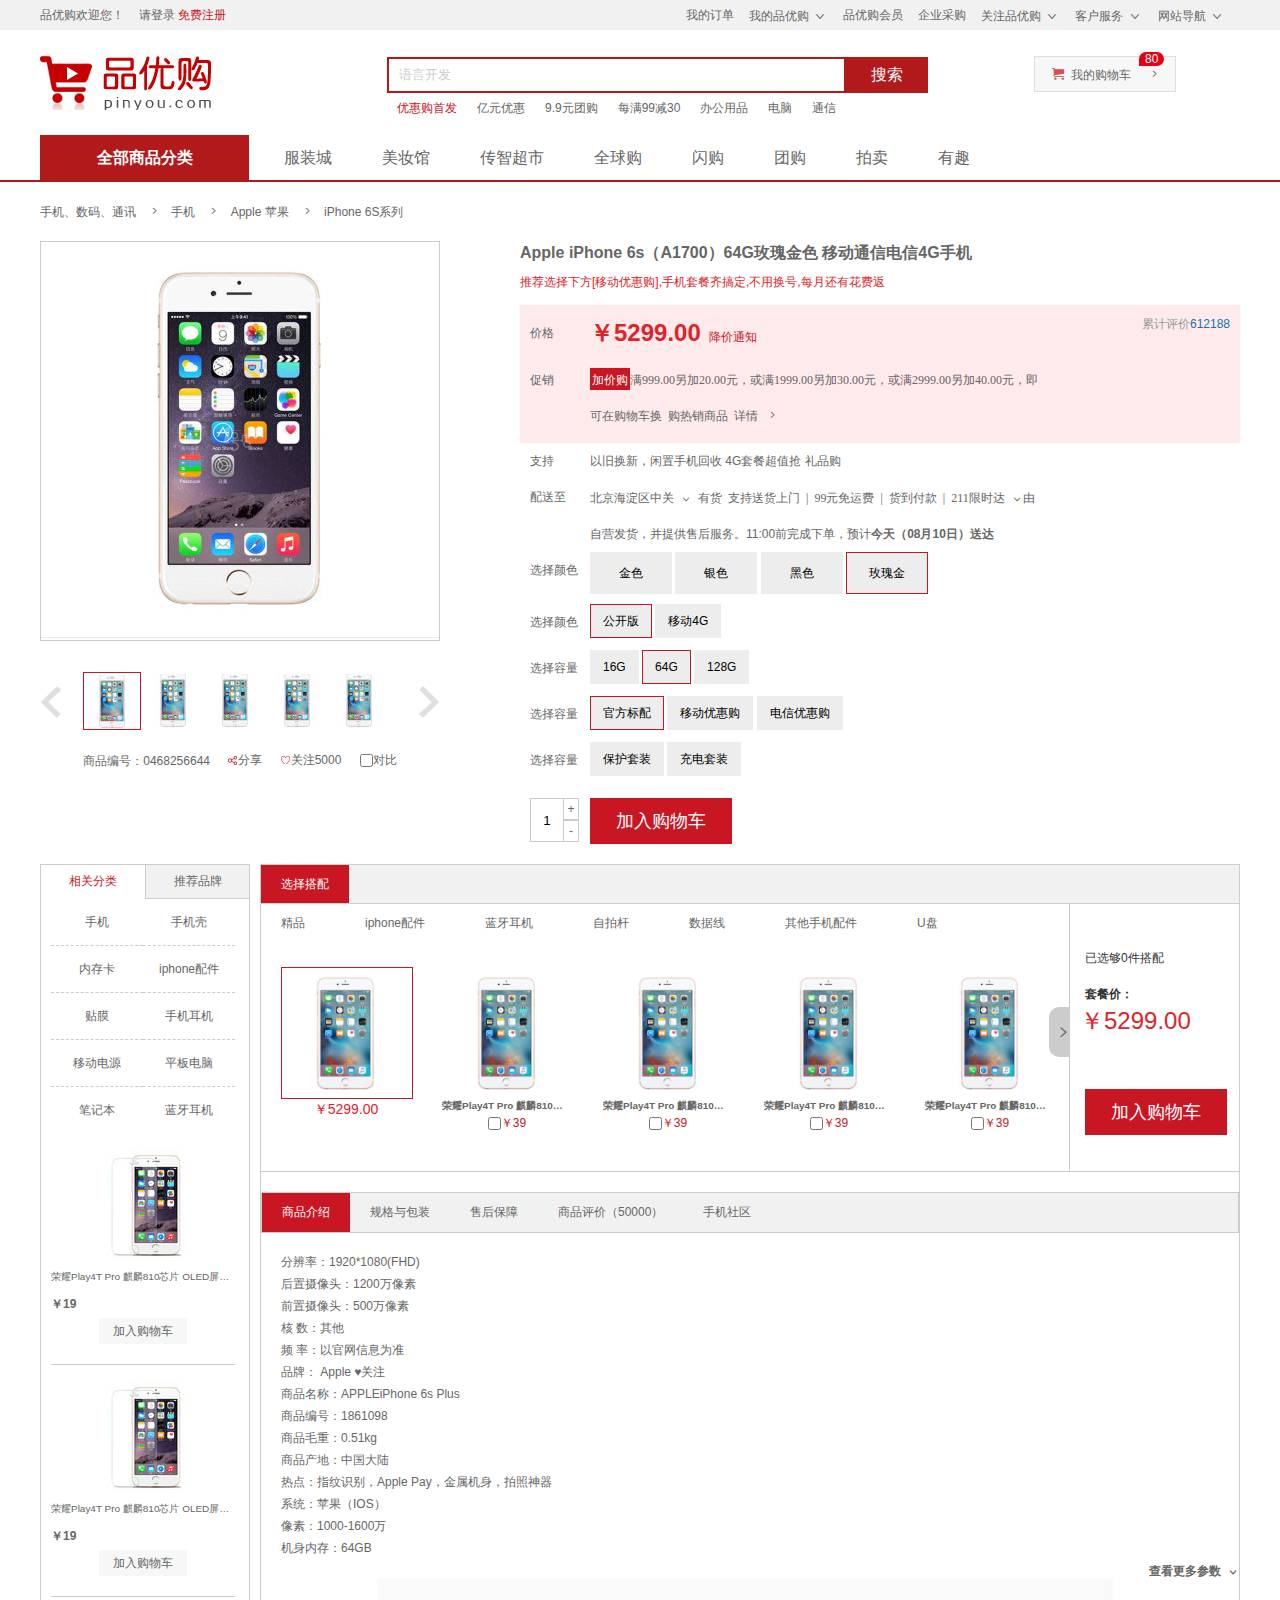
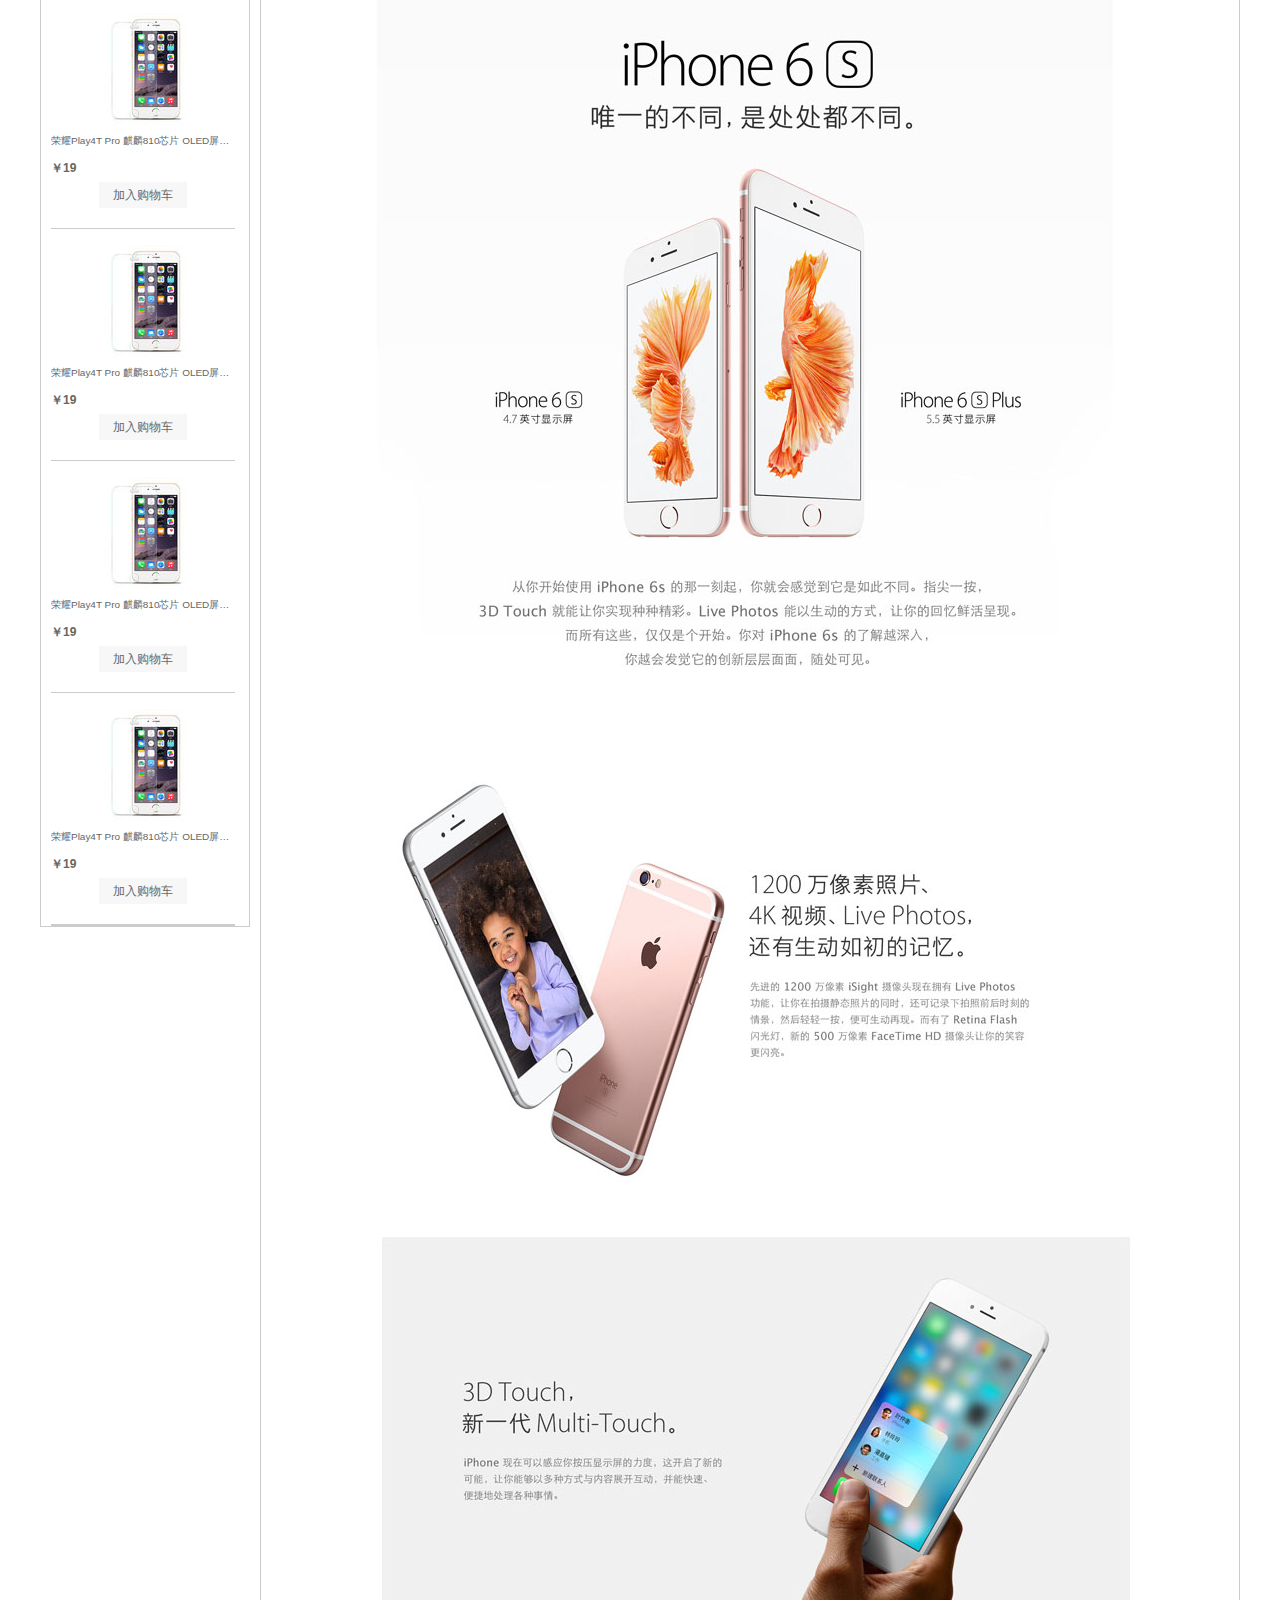
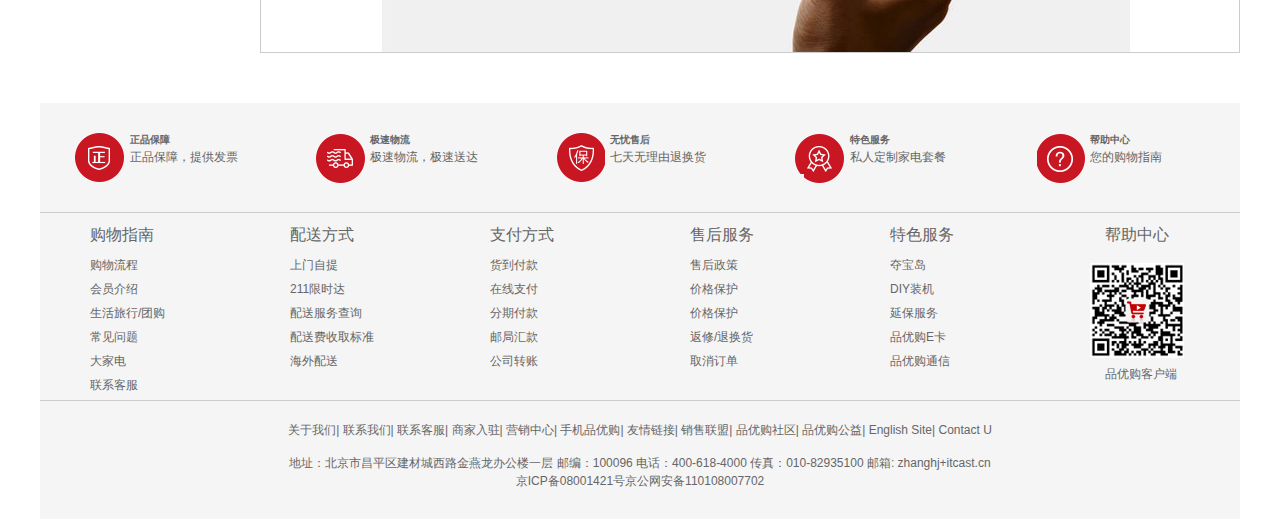
==== detail.html @ 6af5c727 "项目-品优购" ====
<!DOCTYPE html>
<html lang="en">

<head>
    <meta charset="UTF-8">
    <meta name="viewport" content="width=device-width, initial-scale=1.0">
    <title>详情页</title>
    <meta name="description" content="品优购-专业的综合网上购物商城,销售家电、数码通讯、电脑、家居百货、服装服饰、母婴、图书、食品等数万个品牌优质商品.便捷、诚信的服务,为您提供愉悦的网上购物体验！">
    <meta name="keywords" content="网上购物,网上商城,手机,笔记本,电脑,MP3,CD,VCD,DV,相机,数码,配件,手表,存储卡,品优购">
    <link rel="shortcut icon" href="favicon.ico" type="image/x-icon">
    <link rel="stylesheet" href="css/base.css">
    <link rel="stylesheet" href="css/comment.css">
    <link rel="stylesheet" href="css/detail.css">
</head>

<body>
    <!-- 顶部快速导航 start -->
    <div class="shortcut">
        <div class="w">
            <div class="fl">
                <ul>
                    <li>品优购欢迎您！</li>
                    <li>
                        <a href="javascript:;">请登录</a>
                        <a href="register.html" class="style-red">免费注册</a>
                    </li>
                </ul>
            </div>
            <div class="fr">
                <ul>
                    <li><a href="javascript:;">我的订单</a></li>

                    <li>
                        <a href="javascript:;">我的品优购</a>
                        <i class="icomoon"></i>
                    </li>

                    <li><a href="javascript:;">品优购会员</a></li>

                    <li><a href="javascript:;">企业采购</a></li>

                    <li>
                        <a href="javascript:;">关注品优购</a>
                        <i class="icomoon"></i>
                    </li>

                    <li><a href="javascript:;">客户服务</a>
                        <i class="icomoon"></i>
                    </li>

                    <li><a href="javascript:;">网站导航</a>
                        <i class="icomoon"></i>
                    </li>
                </ul>
            </div>
        </div>
    </div>

    <!-- header制作 start -->
    <div class="header w">
        <!-- logo -->
        <div class="logo">
            <h1>
                <a href="index.html" title="品优购">品优购</a>
            </h1>
        </div>
        <!-- 搜索框 -->
        <div class="search">
            <input type="text" class="searchtext" value="语言开发">
            <button class="btn">搜索</button>
        </div>
        <!-- 热词 -->
        <div class="hotwords">
            <a href="javascript:;" class="style-red">优惠购首发</a>
            <a href="javascript:;">亿元优惠</a>
            <a href="javascript:;">9.9元团购</a>
            <a href="javascript:;">每满99减30</a>
            <a href="javascript:;">办公用品</a>
            <a href="javascript:;">电脑</a>
            <a href="javascript:;">通信 </a>
        </div>
        <!-- 购物车 -->
        <div class="shopcar">
            <i class="car"></i><span>我的购物车</span><i class="arrow"></i>
            <i class="count">80</i>
        </div>
    </div>

    <!-- nav导航栏 start -->
    <div class="nav">
        <div class="w">
            <!-- 左边框 -->
            <div class="dropdown fl">
                <div class="dt">全部商品分类</div>
                <div class="dd" style="display: none;">
                    <ul>
                        <li class="menu_item"><a href="javascript:;">家用电器</a><i class="icomoon"></i></li>
                    </ul>
                    <ul>
                        <li class="menu_item"><a href="list.html">手机</a>、
                            <a href="javascript:;">数码</a>、
                            <a href="javascript:;">通信</a>
                            <i class="icomoon"></i></li>
                    </ul>
                    <ul>
                        <li class="menu_item"><a href="javascript:;">电脑</a>、
                            <a href="javascript:;">办公</a>
                            <i class="icomoon"></i></li>
                    </ul>
                    <ul>
                        <li class="menu_item"><a href="javascript:;">家居</a>、
                            <a href="javascript:;">家具</a>、
                            <a href="javascript:;">家装</a>、
                            <a href="javascript:;">厨具</a>
                            <i class="icomoon"></i></li>
                    </ul>
                    <ul>
                        <li class="menu_item"><a href="javascript:;">男装</a>、
                            <a href="javascript:;">女装</a>、
                            <a href="javascript:;">童装</a>、
                            <a href="javascript:;">内衣</a>
                            <i class="icomoon"></i></li>
                    </ul>
                    <ul>
                        <li class="menu_item"><a href="javascript:;">个户化妆</a>、
                            <a href="javascript:;">清洁用品</a>、
                            <a href="javascript:;">宠物</a>
                            <i class="icomoon"></i></li>
                    </ul>
                    <ul>
                        <li class="menu_item"><a href="javascript:;">鞋靴</a>、
                            <a href="javascript:;">箱包</a>、
                            <a href="javascript:;">珠宝</a>、
                            <a href="javascript:;">奢侈品</a>
                            <i class="icomoon"></i></li>
                    </ul>
                    <ul>
                        <li class="menu_item"><a href="javascript:;">运动户外</a>、
                            <a href="javascript:;">钟表</a>
                            <i class="icomoon"></i></li>
                    </ul>
                    <ul>
                        <li class="menu_item"><a href="javascript:;">汽车</a>、
                            <a href="javascript:;">汽车用品</a>
                            <i class="icomoon"></i></li>
                    </ul>
                    <ul>
                        <li class="menu_item"><a href="javascript:;">母婴</a>、
                            <a href="javascript:;">玩具乐器</a>
                            <i class="icomoon"></i></li>
                    </ul>
                    <ul>
                        <li class="menu_item"><a href="javascript:;">食品</a>、
                            <a href="javascript:;">酒类</a>、
                            <a href="javascript:;">生鲜</a>、
                            <a href="javascript:;">特产</a>
                            <i class="icomoon"></i></li>
                    </ul>
                    <ul>
                        <li class="menu_item"><a href="javascript:;">医药保健</a>
                            <i class="icomoon"></i></li>
                    </ul>
                    <ul>
                        <li class="menu_item"><a href="javascript:;">图书</a>、
                            <a href="javascript:;">音像</a>、
                            <a href="javascript:;">电子书</a>
                            <i class="icomoon"></i></li>
                    </ul>
                    <ul>
                        <li class="menu_item"><a href="javascript:;">彩票</a>、
                            <a href="javascript:;">旅行</a>、
                            <a href="javascript:;">充值</a>、
                            <a href="javascript:;">票务</a>
                            <i class="icomoon"></i></li>
                    </ul>
                    <ul>
                        <li class="menu_item"><a href="javascript:;">理财</a>、
                            <a href="javascript:;">众筹</a>、
                            <a href="javascript:;">白条</a>、
                            <a href="javascript:;">保险</a>
                            <i class="icomoon"></i></li>
                    </ul>
                </div>
            </div>
            <!-- 右边框 -->
            <div class="navitems fl">
                <ul>
                    <li><a href="javascript:;">服装城</a></li>
                    <li><a href="javascript:;">美妆馆</a></li>
                    <li><a href="javascript:;">传智超市</a></li>
                    <li><a href="javascript:;">全球购</a></li>
                    <li><a href="javascript:;">闪购</a></li>
                    <li><a href="javascript:;">团购</a></li>
                    <li><a href="javascript:;">拍卖</a></li>
                    <li><a href="javascript:;">有趣</a></li>
                </ul>
            </div>
        </div>
    </div>

    <!-- 详情页主体部分 start -->
    <div class="de_content w">
        <!-- 面包屑导航模块 start -->
        <div class="crumb_wrap">
            <a href="index.html">手机、数码、通讯</a><em></em>
            <a href="list.html">手机</a><em></em>
            <a href="javascript:;">Apple 苹果</a><em></em>
            <a href="">iPhone 6S系列</a>
        </div>
        <!-- 产品介绍模块 start -->
        <div class="product_intro clearfix">
            <!-- 左侧-预览图模块 start -->
            <div class="preview_wrap fl">
                <div class="preview_img">
                    <img src="upload/phone_detail.jpg">
                </div>
                <!-- 略缩图 start -->
                <div class="preview_list">
                    <ul>
                        <a href="javascript:;" class="arrow_prev"></a>
                        <li><img src="upload/pre.jpg" class="preview_list_current"></li>
                        <li><img src="upload/pre.jpg"></li>
                        <li><img src="upload/pre.jpg"></li>
                        <li><img src="upload/pre.jpg"></li>
                        <li><img src="upload/pre.jpg"></li>
                        <a href="javascript:;" class="arrow_next"></a>
                    </ul>
                </div>
                <!-- 分享模块 start -->
                <div class="goods_recom">
                    <i>商品编号：0468256644</i>
                    <a href="javascript:;" class="share"><i></i>分享</a>
                    <a href="javascript:;" class="fav"><i></i>关注5000</a>
                    <input type="checkbox">对比
                </div>
            </div>
            <!-- 右侧-产品详细信息区域模块 start -->
            <div class="iteminfo_wrap fr">
                <!-- 详情信息-头部 -->
                <div class="sku_name">
                    Apple iPhone 6s（A1700）64G玫瑰金色 移动通信电信4G手机
                </div>
                <!-- 详情信息-最新新闻 -->
                <div class="news">
                    推荐选择下方[移动优惠购],手机套餐齐搞定,不用换号,每月还有花费返
                </div>
                <!-- 详情信息-产品摘要 -->
                <div class="summary">
                    <!-- 价格 -->
                    <dl class="summary_price">
                        <dt>价格</dt>
                        <dd><i>￥5299.00</i>
                            <a href="javascript:;">降价通知</a>
                            <span><em>累计评价</em>612188</span>
                        </dd>
                    </dl>
                    <!-- 促销 -->
                    <dl class="summary_promotion">
                        <dt>促销</dt>
                        <dd><em>加价购</em>满999.00另加20.00元，或满1999.00另加30.00元，或满2999.00另加40.00元，即可在购物车换 购热销商品 <a href="javascript:;">详情 </a></dd>
                    </dl>
                    <!-- 支持 -->
                    <dl class="summary_suppose">
                        <dt>支持</dt>
                        <dd>以旧换新，闲置手机回收 4G套餐超值抢 礼品购</dd>
                    </dl>
                    <!-- 配送至 -->
                    <dl class="summary_stock">
                        <dt>配送至</dt>
                        <dd><em>北京海淀区中关     有货    支持送货上门  |  99元免运费 |  货到付款  |  211限时达       </em>由自营发货，并提供售后服务。11:00前完成下单，预计<span>今天（08月10日）送达</span></dd>
                    </dl>
                    <!-- 选择颜色 -->
                    <dl class="choose_color">
                        <dt>选择颜色</dt>
                        <dd>
                            <a href="javascript:;">金色</a>
                            <a href="javascript:;">银色</a>
                            <a href="javascript:;">黑色</a>
                            <a href="javascript:;" class="current">玫瑰金</a>
                        </dd>
                    </dl>
                    <!-- 选择版本 -->
                    <dl class="choose_version">
                        <dt>选择颜色</dt>
                        <dd>
                            <a href="javascript:;" class="current">公开版</a>
                            <a href="javascript:;">移动4G</a>
                        </dd>
                    </dl>
                    <!-- 选择容量 -->
                    <dl class="choose_rongliang">
                        <dt>选择容量</dt>
                        <dd>
                            <a href="javascript:;">16G</a>
                            <a href="javascript:;" class="current">64G</a>
                            <a href="javascript:;">128G</a>
                        </dd>
                    </dl>
                    <!-- 购买方式 -->
                    <dl class="choose_buytype">
                        <dt>选择容量</dt>
                        <dd>
                            <a href="javascript:;" class="current">官方标配</a>
                            <a href="javascript:;">移动优惠购</a>
                            <a href="javascript:;">电信优惠购</a>
                        </dd>
                    </dl>
                    <!-- 套装 -->
                    <dl class="choose_suit">
                        <dt>选择容量</dt>
                        <dd>
                            <a href="javascript:;">保护套装</a>
                            <a href="javascript:;">充电套装</a>
                        </dd>
                    </dl>
                    <!-- 选择购买数量 -->
                    <dl>
                        <div class="choose_btns">
                            <!-- 左侧 -->
                            <dt><div class="choose_amount fl">
                            <input type="text" value="1">
                            <a href="javascript:;" class="add">+</a>
                            <a href="javascript:;" class="reduce">-</a></div>
                        </dt>
                            <!-- 右侧 -->
                            <dd>
                                <a href="javascript:;" class="addcar fl">加入购物车</a>
                            </dd>
                        </div>
                    </dl>
                </div>
            </div>
        </div>
        <!-- 产品细节模块 start -->
        <div class="product_detail clearfix">
            <!-- 左侧盒子 -->
            <div class="aside fl">
                <!-- 头部 -->
                <div class="tab_list">
                    <ul>
                        <li><a href="javascript:;" class="first_tab style-red tab_list_current">相关分类</a></li>
                        <li><a href="javascript:;" class="second_tab">推荐品牌</a></li>
                    </ul>
                </div>
                <!-- 身体 -->
                <div class="tab_con">
                    <!-- 相关分类 -->
                    <ul class="tab_con_xiangguanfenlei">
                        <li><a href="javascript:;">手机</a></li>
                        <li><a href="javascript:;">手机壳</a></li>
                        <li><a href="javascript:;">内存卡</a></li>
                        <li><a href="javascript:;">iphone配件</a></li>
                        <li><a href="javascript:;">贴膜</a></li>
                        <li><a href="javascript:;">手机耳机</a></li>
                        <li><a href="javascript:;">移动电源</a></li>
                        <li><a href="javascript:;">平板电脑</a></li>
                        <li class="tab_con_last"><a href="javascript:;">笔记本</a></li>
                        <li class="tab_con_last"><a href="javascript:;">蓝牙耳机</a></li>
                    </ul>
                    <!-- 推荐品牌 -->
                    <ul class="tab_con_tuijianpinpai">
                        <li><img src="upload/aside_img.jpg">
                            <h5>荣耀Play4T Pro 麒麟810芯片 OLED屏幕指纹 4800万高感光夜拍三摄 22.5W超级快充 全网通6GB+128GB 冰岛幻境</h5>
                            <div class="aside_price">￥19</div>
                            <a href="javascript:;" class="aside_addcar">加入购物车</a>
                        </li>
                        <li><img src="upload/aside_img.jpg">
                            <h5>荣耀Play4T Pro 麒麟810芯片 OLED屏幕指纹 4800万高感光夜拍三摄 22.5W超级快充 全网通6GB+128GB 冰岛幻境</h5>
                            <div class="aside_price">￥19</div>
                            <a href="javascript:;" class="aside_addcar">加入购物车</a>
                        </li>
                        <li><img src="upload/aside_img.jpg">
                            <h5>荣耀Play4T Pro 麒麟810芯片 OLED屏幕指纹 4800万高感光夜拍三摄 22.5W超级快充 全网通6GB+128GB 冰岛幻境</h5>
                            <div class="aside_price">￥19</div>
                            <a href="javascript:;" class="aside_addcar">加入购物车</a>
                        </li>
                        <li><img src="upload/aside_img.jpg">
                            <h5>荣耀Play4T Pro 麒麟810芯片 OLED屏幕指纹 4800万高感光夜拍三摄 22.5W超级快充 全网通6GB+128GB 冰岛幻境</h5>
                            <div class="aside_price">￥19</div>
                            <a href="javascript:;" class="aside_addcar">加入购物车</a>
                        </li>
                        <li><img src="upload/aside_img.jpg">
                            <h5>荣耀Play4T Pro 麒麟810芯片 OLED屏幕指纹 4800万高感光夜拍三摄 22.5W超级快充 全网通6GB+128GB 冰岛幻境</h5>
                            <div class="aside_price">￥19</div>
                            <a href="javascript:;" class="aside_addcar">加入购物车</a>
                        </li>
                        <li><img src="upload/aside_img.jpg">
                            <h5>荣耀Play4T Pro 麒麟810芯片 OLED屏幕指纹 4800万高感光夜拍三摄 22.5W超级快充 全网通6GB+128GB 冰岛幻境</h5>
                            <div class="aside_price">￥19</div>
                            <a href="javascript:;" class="aside_addcar">加入购物车</a>
                        </li>
                    </ul>
                </div>
            </div>
            <!-- 右侧盒子 -->
            <div class="detail fr">
                <!-- 选择搭配 -->
                <div class="choose_dapei">
                    <div class="choose_dapei_hd">
                        <p>选择搭配</p>
                    </div>
                    <div class="choose_dapei_bd fl">
                        <ul>
                            <li><a href="javascript:;">精品</a></li>
                            <li><a href="javascript:;">iphone配件</a></li>
                            <li><a href="javascript:;">蓝牙耳机</a></li>
                            <li><a href="javascript:;">自拍杆</a></li>
                            <li><a href="javascript:;">数据线</a></li>
                            <li><a href="javascript:;">其他手机配件</a></li>
                            <li><a href="javascript:;">U盘</a></li>
                        </ul>
                    </div>
                    <div class="choose_dapei_account fr">
                        <p>已选够0件搭配</p>
                        <span>套餐价：</span>
                        <em>￥5299.00</em>
                        <a href="javascript:;" class="addcar">加入购物车</a>
                    </div>
                    <div class="choose_dapei_goods fl">
                        <ul>
                            <li><img src="upload/mobile.jpg" class="choose_dapei_goods_current"><i>￥5299.00</i></li>
                            <li><img src="upload/mobile.jpg">
                                <h5>荣耀Play4T Pro 麒麟810芯片 OLED屏幕指纹 4800万高感光夜拍三摄 22.5W超级快充 全网通6GB+128GB 冰岛幻境</h5><input type="checkbox"><span>￥39</span></li>
                            <li><img src="upload/mobile.jpg">
                                <h5>荣耀Play4T Pro 麒麟810芯片 OLED屏幕指纹 4800万高感光夜拍三摄 22.5W超级快充 全网通6GB+128GB 冰岛幻境</h5><input type="checkbox"><span>￥39</span></li>
                            <li><img src="upload/mobile.jpg">
                                <h5>荣耀Play4T Pro 麒麟810芯片 OLED屏幕指纹 4800万高感光夜拍三摄 22.5W超级快充 全网通6GB+128GB 冰岛幻境</h5><input type="checkbox"><span>￥39</span></li>
                            <li><img src="upload/mobile.jpg">
                                <h5>荣耀Play4T Pro 麒麟810芯片 OLED屏幕指纹 4800万高感光夜拍三摄 22.5W超级快充 全网通6GB+128GB 冰岛幻境</h5><input type="checkbox"><span>￥39</span></li>
                        </ul>
                        <!-- 右箭头 -->
                        <em></em>
                    </div>
                </div>
                <!-- 商品介绍 -->
                <div class="goods_info">
                    <div class="detail_tab_list">
                        <ul>
                            <li class="detail_tab_list_current">商品介绍</li>
                            <li>规格与包装</li>
                            <li>售后保障</li>
                            <li>商品评价（50000）</li>
                            <li>手机社区</li>
                        </ul>
                    </div>
                    <div class="detail_tab_con">
                        <div class="item">
                            <ul>
                                <li>分辨率：1920*1080(FHD)</li>
                                <li>后置摄像头：1200万像素</li>
                                <li>前置摄像头：500万像素</li>
                                <li>核 数：其他</li>
                                <li>频 率：以官网信息为准</li>
                                <li>品牌： Apple ♥关注</li>
                                <li>商品名称：APPLEiPhone 6s Plus</li>
                                <li>商品编号：1861098</li>
                                <li>商品毛重：0.51kg</li>
                                <li>商品产地：中国大陆</li>
                                <li>热点：指纹识别，Apple Pay，金属机身，拍照神器</li>
                                <li>系统：苹果（IOS）</li>
                                <li>像素：1000-1600万</li>
                                <li>机身内存：64GB</li>
                            </ul>
                            <p><a href="javascript:;" class="more">查看更多参数 </a></p>
                        </div>
                        <!-- 这个需要每个都写，根据上面列表的list点击不一样，那么下面出现的框不一样
                        <div class="item">规格与包装</div>
                        <div class="item">售后保障</div>
                        <div class="item">商品评价（50000）</div>
                        <div class="item">手机社区</div> 
                    -->
                        <img src="upload/detail_img1.jpg">
                        <img src="upload/detail_img2.jpg">
                        <img src="upload/detail_img3.jpg">
                    </div>
                </div>
            </div>
        </div>

        <!-- footer start -->
        <div class="footer">
            <div class="w">
                <!-- mod_service -->
                <div class="mod_service">
                    <ul>
                        <li>
                            <i class="mod_service_icon mod_service_zheng"></i>
                            <div class="mod_service_tit">
                                <h5>正品保障</h5>
                                <p>正品保障，提供发票</p>
                            </div>
                        </li>
                        <li>
                            <i class="mod_service_icon mod_service_kuai"></i>
                            <div class="mod_service_tit">
                                <h5>极速物流</h5>
                                <p>极速物流，极速送达</p>
                            </div>
                        </li>
                        <li>
                            <i class="mod_service_icon mod_service_bao"></i>
                            <div class="mod_service_tit">
                                <h5>无忧售后</h5>
                                <p>七天无理由退换货</p>
                            </div>
                        </li>
                        <li>
                            <i class="mod_service_icon mod_service_xun"></i>
                            <div class="mod_service_tit">
                                <h5>特色服务</h5>
                                <p>私人定制家电套餐</p>
                            </div>
                        </li>
                        <li>
                            <i class="mod_service_icon mod_service_wen"></i>
                            <div class="mod_service_tit">
                                <h5>帮助中心</h5>
                                <p>您的购物指南</p>
                            </div>
                        </li>
                    </ul>
                </div>
                <!-- mod_help -->
                <div class="mod_help">
                    <dl class="mod_help_item">
                        <dt>购物指南</dt>
                        <dd><a href="javascript:;">购物流程</a></dd>
                        <dd><a href="javascript:;">会员介绍</a></dd>
                        <dd><a href="javascript:;">生活旅行/团购</a></dd>
                        <dd><a href="javascript:;">常见问题</a></dd>
                        <dd><a href="javascript:;">大家电</a></dd>
                        <dd><a href="javascript:;">联系客服</a></dd>
                    </dl>
                    <dl class="mod_help_item">
                        <dt>配送方式</dt>
                        <dd><a href="javascript:;">上门自提</a></dd>
                        <dd><a href="javascript:;">211限时达</a></dd>
                        <dd><a href="javascript:;">配送服务查询</a></dd>
                        <dd><a href="javascript:;">配送费收取标准</a></dd>
                        <dd><a href="javascript:;">海外配送</a></dd>
                    </dl>
                    <dl class="mod_help_item">
                        <dt>支付方式</dt>
                        <dd><a href="javascript:;">货到付款</a></dd>
                        <dd><a href="javascript:;">在线支付</a></dd>
                        <dd><a href="javascript:;">分期付款</a></dd>
                        <dd><a href="javascript:;">邮局汇款</a></dd>
                        <dd><a href="javascript:;">公司转账</a></dd>
                    </dl>
                    <dl class="mod_help_item">
                        <dt>售后服务</dt>
                        <dd><a href="javascript:;">售后政策</a></dd>
                        <dd><a href="javascript:;">价格保护</a></dd>
                        <dd><a href="javascript:;">价格保护</a></dd>
                        <dd><a href="javascript:;">返修/退换货</a></dd>
                        <dd><a href="javascript:;">取消订单</a></dd>
                    </dl>
                    <dl class="mod_help_item">
                        <dt>特色服务</dt>
                        <dd><a href="javascript:;">夺宝岛</a></dd>
                        <dd><a href="javascript:;">DIY装机</a></dd>
                        <dd><a href="javascript:;">延保服务</a></dd>
                        <dd><a href="javascript:;">品优购E卡</a></dd>
                        <dd><a href="javascript:;">品优购通信</a></dd>
                    </dl>
                    <dl class="mod_help_item mod_help_app">
                        <dt>帮助中心</dt>
                        <dd><img src="upload/erweima.png" alt="">
                            <p>品优购客户端</p>
                        </dd>

                    </dl>
                </div>
                <!-- mod_copyright -->
                <div class="mod_copyright">
                    <p class="mod_copyright_item">
                        <a href="javascript:;">关于我们</a>|
                        <a href="javascript:;">联系我们</a>|
                        <a href="javascript:;">联系客服</a>|
                        <a href="javascript:;">商家入驻</a>|
                        <a href="javascript:;">营销中心</a>|
                        <a href="javascript:;">手机品优购</a>|
                        <a href="javascript:;">友情链接</a>|
                        <a href="javascript:;">销售联盟</a>|
                        <a href="javascript:;">品优购社区</a>|
                        <a href="javascript:;">品优购公益</a>|
                        <a href="javascript:;">English Site</a>|
                        <a href="javascript:;">Contact U</a>
                    </p>
                    <p class="mod_copyright_info">地址：北京市昌平区建材城西路金燕龙办公楼一层 邮编：100096 电话：400-618-4000 传真：010-82935100 邮箱: zhanghj+itcast.cn<br>京ICP备08001421号京公网安备110108007702</p>
                </div>
            </div>
        </div>
</body>

</html>
---- css/base.css ----
﻿/*清除元素默认的内外边距  */

* {
    margin: 0;
    padding: 0
}


/*让所有斜体 不倾斜*/

em,
i {
    font-style: normal;
}


/*去掉列表前面的小点*/

li {
    list-style: none;
}


/*图片没有边框   去掉图片底侧的空白缝隙*/

img {
    border: 0;
    /*ie6*/
    vertical-align: middle;
}


/*让button 按钮 变成小手*/

button {
    cursor: pointer;
}


/*取消链接的下划线*/

a {
    color: #666;
    text-decoration: none;
}

a:hover {
    color: #e33333;
}

button,
input {
    font-family: 'Microsoft YaHei', 'Heiti SC', tahoma, arial, 'Hiragino Sans GB', \\5B8B\4F53, sans-serif;
    /*取消轮廓线 蓝色的*/
    outline: none;
}

body {
    background-color: #fff;
    font: 12px/1.5 'Microsoft YaHei', 'Heiti SC', tahoma, arial, 'Hiragino Sans GB', \\5B8B\4F53, sans-serif;
    color: #666
}

.hide,
.none {
    display: none;
}


/*清除浮动*/

.clearfix:after {
    visibility: hidden;
    clear: both;
    display: block;
    content: ".";
    height: 0
}

.clearfix {
    *zoom: 1
}
---- css/comment.css ----
/* 公共样式 */

.fl {
    float: left;
}

.fr {
    float: right;
}


/* 版心 */

.w {
    width: 1200px;
    margin: 0 auto;
}


/* 字体红色 */

.style-red {
    color: #c81623;
}


/* 特殊字体icomoon */

@font-face {
    font-family: 'icomoon';
    src: url('../fonts/icomoon.eot?7kkyc2');
    src: url('../fonts/icomoon.eot?7kkyc2#iefix') format('embedded-opentype'), url('../fonts/icomoon.ttf?7kkyc2') format('truetype'), url('../fonts/icomoon.woff?7kkyc2') format('woff'), url('../fonts/icomoon.svg?7kkyc2#icomoon') format('svg');
    font-weight: normal;
    font-style: normal;
}


/* 快速导航栏 start */

.shortcut {
    height: 30px;
    line-height: 30px;
    background-color: #f1f1f1;
}

.shortcut li {
    float: left;
    margin-right: 15px;
}

.fr .icomoon {
    font-family: 'icomoon';
    font-size: 16px;
    line-height: 26px;
}

.spacer {
    width: 1px;
    height: 12px;
    background-color: #666;
    margin: 9px 14px;
}


/* header start */

.header {
    position: relative;
    height: 105px;
}

.logo {
    position: absolute;
    left: 0;
    top: 25px;
    height: 55px;
    width: 175px;
}

.logo a {
    /* 隐藏a标签里面的字体 */
    /* 1.font-size: 0; */
    /* 2.用首行缩进方法（负值，溢出盒子，然后overflow隐藏掉）。 */
    overflow: hidden;
    display: block;
    height: 55px;
    width: 175px;
    text-indent: -999em;
    background: url(../img/logo.png) no-repeat;
}

.search {
    position: absolute;
    top: 27px;
    left: 347px;
}

.searchtext {
    float: left;
    width: 445px;
    height: 32px;
    color: #ccc;
    padding-left: 10px;
    border: 2px solid #b1191a;
}

.btn {
    float: left;
    width: 82px;
    height: 36px;
    background-color: #b1191a;
    border-style: none;
    font-size: 16px;
    color: #fff;
}

.hotwords {
    position: absolute;
    top: 69px;
    left: 347px;
}

.hotwords a {
    float: left;
    margin: 0 10px;
}

.shopcar {
    position: absolute;
    right: 64px;
    top: 26px;
    width: 140px;
    height: 34px;
    line-height: 34px;
    font-size: 12px;
    background-color: #f7f7f7;
    border: 1px solid #dfdfdf;
    text-align: center;
    cursor: pointer;
}

.shopcar .car {
    font-family: 'icomoon';
    color: #d94f4f;
    margin-right: 7px;
}

.shopcar .arrow {
    font-family: 'icomoon';
    margin-left: 15px;
}

.count {
    position: absolute;
    top: -5px;
    left: 104px;
    height: 14px;
    line-height: 14px;
    background-color: #e60012;
    padding: 0 6px;
    color: #fff;
    border-radius: 7px 7px 7px 0;
}


/* nav导航栏 star */

.nav {
    height: 45px;
    border-bottom: 2px solid #b1191a;
}


/* 左侧盒子 */

.dropdown {
    width: 209px;
    height: 45px;
}

.dropdown .dt {
    height: 45px;
    background-color: #b1191a;
    font-size: 16px;
    font-weight: 700;
    line-height: 45px;
    color: #fff;
    text-align: center;
}

.dropdown .dd {
    height: 465px;
    background-color: #c81623;
    margin-top: 2px;
}

.menu_item {
    height: 31px;
    line-height: 31px;
    margin-left: 1px;
    padding: 0 10px;
    transition: all .3s;
}

.menu_item:hover {
    padding-left: 20px;
}

.menu_item a {
    font-style: 14px;
    color: #fff;
}

.menu_item i {
    float: right;
    font-family: 'icomoon';
    font-size: 18px;
    color: #fff;
}

.menu_item:hover {
    background-color: #fff;
}

.menu_item:hover a {
    color: #c81623;
}

.menu_item a:hover {
    color: black;
}


/* 右侧盒子 */

.navitems {
    margin-left: 10px;
}

.navitems li {
    float: left;
}

.navitems li a {
    display: block;
    height: 45px;
    line-height: 45px;
    font-size: 16px;
    padding: 0 25px;
}


/* footer start */

.footer {
    height: 386px;
    background-color: #f5f5f5;
    padding-top: 30px;
}

.mod_service {
    height: 79px;
    border-bottom: 1px solid #ccc;
}

.mod_service li {
    float: left;
    width: 240px;
    height: 79px;
}

.mod_service_icon {
    float: left;
    height: 50px;
    width: 50px;
    margin-left: 35px;
}

.mod_service_tit {
    float: left;
    margin-left: 5px;
}

.mod_service_zheng {
    background: url(../img/icons.png)no-repeat -253px -3px;
}

.mod_service_kuai {
    background: url(../img/icons.png)no-repeat -254px -53px;
}

.mod_service_bao {
    background: url(../img/icons.png)no-repeat -255px -106px;
}

.mod_service_xun {
    background: url(../img/icons.png)no-repeat -258px -156px;
}

.mod_service_wen {
    background: url(../img/icons.png)no-repeat -256px -208px;
}

.mod_help {
    height: 187px;
    border-bottom: 1px solid #ccc;
}

.mod_help_item {
    float: left;
    width: 150px;
    padding: 10px 0 0 50px;
}

.mod_help_item dt {
    height: 33px;
    font-size: 16px;
}

.mod_help_item dd {
    height: 24px;
    font-size: 12px;
}

.mod_help_app dt,
.mod_help_app p {
    padding-left: 15px;
}

.mod_help_app img {
    margin: 7px 0;
}

.mod_copyright {
    text-align: center;
}

.mod_copyright_item {
    margin: 20px 0 15px 0;
}

.mod_copyright_info {
    line-height: 18px;
}
---- css/detail.css ----
/* 详情页样式表 */

.crumb_wrap {
    margin: 20px 0;
}

.crumb_wrap a {
    font-size: 12px;
}

.crumb_wrap em {
    font-family: 'icomoon';
    margin: 0 10px;
}


/* 产品预览图模块 */


/* 左侧整体设计 */

.preview_wrap {
    width: 400px;
    height: 560px;
}


/* 预览大图 */

.preview_img {
    width: 398px;
    height: 398px;
    border: 1px solid #ccc;
}


/* 预览小图 */

.preview_list {
    position: relative;
    height: 60px;
    margin-top: 30px;
}

.preview_list ul {
    height: 60px;
    width: 320px;
    margin: 0 auto;
}

.arrow_prev,
.arrow_next {
    position: absolute;
    top: 15px;
    width: 22px;
    height: 32px;
}


/* 左箭头 */

.arrow_prev {
    left: 0;
    background: url(../img/arrow-prev.png) no-repeat;
}


/* 右键头 */

.arrow_next {
    right: 0;
    background: url(../img/arrow-next.png) no-repeat;
}


/* 每个小li的大小 */

.preview_list li {
    float: left;
    height: 56px;
    width: 56px;
    margin: 0 2px;
    border: 1px solid transparent;
}


/* 经过出现红色框 */

.preview_list li:hover {
    border: 1px solid #c81623;
}

.preview_list .preview_list_current {
    border: 1px solid #c81623;
}


/* 分享模块 */


/* 总体设计 */

.goods_recom {
    height: 20px;
    margin: 20px 0;
    text-align: center;
}


/* 左右距离 */

.goods_recom a,
.goods_recom input {
    margin-left: 15px;
}


/* 对分享模块share里的 i标签（图片）进行设置基本的宽高，属性的转换-行内块元素 */

.share i {
    display: inline-block;
    height: 10px;
    width: 10px;
    background: url(../img/share.jpg) no-repeat;
}


/* 对分享模块fav里的 i标签（图片）进行设置基本的宽高，属性的转换-行内块元素 */

.fav i {
    display: inline-block;
    height: 10px;
    width: 10px;
    background: url(../img/fav.jpg) no-repeat;
}


/* 垂直居中：行内块或行内元素可以实现居中对齐，必须写上display:inline-block */

.goods_recom i,
.goods_recom input {
    vertical-align: middle;
}


/* 右侧 */


/* 整体设计 */

.iteminfo_wrap {
    width: 720px;
}


/* 头部 */

.sku_name {
    height: 32px;
    font-size: 16px;
    font-weight: 700;
}


/* 新闻部分-news */

.news {
    color: #e12228;
    height: 32px;
}


/* 总体-summary */

.summary dt,
.summary dd {
    float: left;
}

.summary dl {
    overflow: hidden;
}

.summary dt {
    width: 60px;
    padding-left: 10px;
    line-height: 36px;
}


/* summary部分-价格 */

.summary_price,
.summary_promotion {
    position: relative;
    padding: 10px 0;
    background-color: #fee9eb;
}

.summary_price i {
    font-size: 24px;
    font-weight: 700;
    color: #e12228;
}

.summary_price a {
    font-size: 12px;
    font-weight: 400;
    color: #c81623;
    padding-left: 5px;
}

.summary_price span {
    position: absolute;
    right: 10px;
    top: 10px;
    font-size: 12px;
    color: #1474af;
}

.summary_price span em {
    font-size: 12px;
    color: #999999;
}


/* summary-促销部分 */

.summary_promotion {
    font-family: 'icomoon';
    padding-top: 0;
}

.summary_promotion dd {
    width: 450px;
    line-height: 36px;
}

.summary_promotion em {
    display: inline-block;
    width: 40px;
    height: 22px;
    line-height: 22px;
    text-align: center;
    font-size: 12px;
    color: #fff;
    background-color: #c81623;
}


/* summary-支持部分 */

.summary_suppose dd {
    line-height: 36px;
}


/* summary-配送部分 */

.summary_stock {
    line-height: 36px;
}

.summary_stock dd {
    width: 450px;
}

.summary_stock em {
    font-family: 'icomoon';
}

.summary_stock span {
    font-weight: 700;
}


/* summary-选择颜色部分 */

.choose_color dd a {
    display: inline-block;
    width: 80px;
    height: 40px;
    text-align: center;
    line-height: 40px;
    background-color: #ededed;
    color: black;
    border: 1px solid transparent;
}

.choose_color dd a:hover {
    border: 1px solid #c81623;
}


/* summary-选择版本部分 */

.choose_version {
    margin: 10px 0;
}

.choose_version dd a {
    display: inline-block;
    padding: 0 12px;
    height: 32px;
    text-align: center;
    line-height: 32px;
    background-color: #ededed;
    color: black;
    border: 1px solid transparent;
}

.choose_version dd a:hover {
    border: 1px solid #c81623;
}

.choose_version .choose_version_current {
    border: 1px solid #c81623;
}


/* summary-选择容量部分 */

.choose_rongliang dd a {
    display: inline-block;
    padding: 0 12px;
    height: 32px;
    text-align: center;
    line-height: 32px;
    background-color: #ededed;
    color: black;
    border: 1px solid transparent;
}

.choose_rongliang dd a:hover {
    border: 1px solid #c81623;
}


/* summary-购买方式部分 */

.choose_buytype {
    margin: 10px 0;
}

.choose_buytype dd a {
    display: inline-block;
    padding: 0 12px;
    height: 32px;
    text-align: center;
    line-height: 32px;
    background-color: #ededed;
    color: black;
    border: 1px solid transparent;
}

.choose_buytype dd a:hover {
    border: 1px solid #c81623;
}


/* summary-套服装部分 */

.choose_suit dd a {
    display: inline-block;
    padding: 0 12px;
    height: 32px;
    text-align: center;
    line-height: 32px;
    background-color: #ededed;
    color: black;
    border: 1px solid transparent;
}

.choose_suit dd a:hover {
    border: 1px solid #c81623;
}


/* summary公共部分 */

.summary .current {
    border: 1px solid #c81623;
}


/* 选择购买数量部分 */

.choose_btns {
    overflow: hidden;
    margin: 20px 0;
}


/* 左侧 */

.choose_amount {
    position: relative;
    width: 49px;
    height: 44px;
    line-height: 44px;
}

.choose_amount input {
    width: 32px;
    height: 42px;
    text-align: center;
    border: 1px solid #ccc;
}

.add,
.reduce {
    position: absolute;
    right: 0;
    width: 14px;
    height: 20px;
    line-height: 20px;
    text-align: center;
    border: 1px solid #ccc;
}

.add {
    top: 0;
}

.reduce {
    bottom: 0;
    cursor: not-allowed;
}


/* 右侧 */

.addcar {
    display: inline-block;
    width: 142px;
    height: 46px;
    text-align: center;
    line-height: 46px;
    color: #fff;
    font-size: 18px;
    font-weight: 400;
    background-color: #c81623;
}

.addcar:hover {
    color: black;
}


/* 产品细节模块 */

.product_detail {
    margin-bottom: 50px;
}


/* 左侧 */

.aside {
    width: 208px;
    border: 1px solid #ccc;
    margin-bottom: 15px;
}

.tab_list {
    height: 34px;
}

.tab_list li {
    float: left;
    height: 33px;
    line-height: 33px;
    text-align: center;
    border-bottom: 1px solid #ccc;
    background-color: #f1f1f1;
}


/* 鼠标经过进行变换 */

.tab_list li:hover {
    background-color: #fff;
    color: #c81623;
    border-bottom: 1px solid transparent;
}


/* a从行内元素转为块级元素 */

.tab_list li a {
    display: block;
}


/* 第一个盒子 */

.first_tab {
    width: 104px;
}


/* 第二个盒子 */

.second_tab {
    width: 103px;
    border-left: 1px solid #ccc;
}


/* 根据视频，目前点击 */

.tab_list_current {
    background-color: #fff;
    color: #c81623;
    border-bottom: 1px solid transparent;
}


/* 相关分类-身体部分 */


/* 左浮动 */

.tab_con_xiangguanfenlei {
    width: 184px;
    margin: 0 10px;
}

.tab_con_xiangguanfenlei li {
    width: 72px;
    float: left;
    text-align: center;
    border-bottom: 1px dashed #ccc;
    padding: 7px 10px;
}


/* a从行内元素转为块级元素 */

.tab_con_xiangguanfenlei li a {
    display: block;
    padding: 7px 0;
}

.tab_con_xiangguanfenlei .tab_con_last {
    border: transparent;
}


/* 推荐分类-身体部分 */

.tab_con_tuijianpinpai {
    width: 184px;
    margin: 0 10px;
    border-bottom: 1px solid #ccc;
    /* background-color: pink; */
}


/* 字数超过用省略号代替 */

.tab_con_tuijianpinpai li h5 {
    /* 强制一行显示 */
    white-space: nowrap;
    /* 溢出隐藏 */
    overflow: hidden;
    text-overflow: ellipsis;
    font-weight: 400;
}


/* 侧边框价格 */

.aside_price {
    margin: 10px 0 5px;
    font-weight: 700;
}

.tab_con_tuijianpinpai li {
    border-bottom: 1px solid #ccc;
}


/* 侧边框加入购物车 */

.aside_addcar {
    display: block;
    width: 88px;
    height: 26px;
    background-color: #f7f7f7;
    line-height: 26px;
    text-align: center;
    margin: 0 auto 20px;
}


/* 右侧 */

.detail {
    width: 978px;
    border: 1px solid #ccc;
}


/* 选择搭配部分 */

.choose_dapei {
    overflow: hidden;
    border-bottom: 1px solid #ccc;
}


/* 选择搭配头部 */

.choose_dapei_hd {
    height: 38px;
    background-color: #f1f1f1;
    border-bottom: 1px solid #ccc;
}


/* 文字部分-选择搭配 */

.choose_dapei_hd p {
    display: inline-block;
    width: 88px;
    height: 38px;
    font-size: 12px;
    line-height: 38px;
    background-color: #c81623;
    text-align: center;
    color: #fff;
}


/* 选择搭配-身体部分 */

.choose_dapei_bd {
    width: 808px;
    overflow: hidden;
}


/* 分类明细-身体上部的小li */

.choose_dapei_bd li {
    float: left;
    padding: 10px 40px 10px 20px;
}


/* 搭配商品的总体设置 */

.choose_dapei_goods {
    position: relative;
    width: 808px;
    height: 229px;
}


/* 没个小li的设置 */

.choose_dapei_goods li {
    width: 130px;
    height: 173px;
    float: left;
    margin: 25px 11px 10px 20px;
    text-align: center;
}


/* 图片加边框 */

.choose_dapei_goods img {
    width: 130px;
    height: 130px;
    border: 1px solid transparent;
}

.choose_dapei_goods img:hover {
    border: 1px solid #c81623;
}


/* 当前选择 */

.choose_dapei_goods .choose_dapei_goods_current {
    border: 1px solid #c81623;
}


/* 每个红色字体的不同 */

.choose_dapei_goods i {
    font-size: 14px;
    color: #e12228;
}

.choose_dapei_goods span {
    color: #c81623;
}


/* 超过字体隐藏 */

.choose_dapei_goods h5 {
    white-space: nowrap;
    overflow: hidden;
    text-overflow: ellipsis;
}


/* 垂直居中-checkbox选择框 */

.choose_dapei_goods input {
    vertical-align: middle;
}


/* 右箭头 */

.choose_dapei_goods em {
    position: absolute;
    right: 0;
    top: 50%;
    margin-top: -50px;
    font-family: 'icomoon';
    height: 50px;
    width: 20px;
    line-height: 50px;
    text-align: center;
    font-size: 20px;
    background-color: rgba(0, 0, 0, .2);
    border-top-left-radius: 10px;
    border-bottom-left-radius: 10px;
}


/* 右侧总额 */

.choose_dapei_account {
    float: right;
    width: 169px;
    height: 267px;
    border-left: 1px solid #ccc;
}


/* 字体不同 */

.choose_dapei_account p {
    font-size: 12px;
    color: #333;
    margin: 45px 70px 18px 15px;
}

.choose_dapei_account span {
    font-size: 12px;
    color: #333;
    font-weight: 700;
    margin: 45px 70px 18px 15px;
}

.choose_dapei_account em {
    font-size: 24px;
    color: #e12228;
    margin: 10px 0 0 10px;
}

.choose_dapei_account a {
    margin: 50px 15px 0;
}


/* 商品介绍部分 */

.goods_info {
    overflow: hidden;
    margin-top: 20px;
}


/* 列表部分 */

.detail_tab_list {
    height: 39px;
    border: 1px solid #ccc;
    background-color: #f1f1f1;
}

.detail_tab_list li {
    float: left;
    display: block;
    height: 39px;
    font-size: 12px;
    padding: 0 20px;
    line-height: 39px;
}


/* 当前状态 */

.detail_tab_list_current {
    background-color: #c81623;
    color: #fff;
}


/* 鼠标经过 */

.detail_tab_list li:hover {
    background-color: #c81623;
    color: #fff;
}


/* 控制距离 */

.item ul {
    padding: 20px 0 0 20px;
}


/* 每个li的行高 */

.item li {
    height: 22px;
}

.more {
    float: right;
    font-weight: 700;
    font-family: 'icomoon';
}
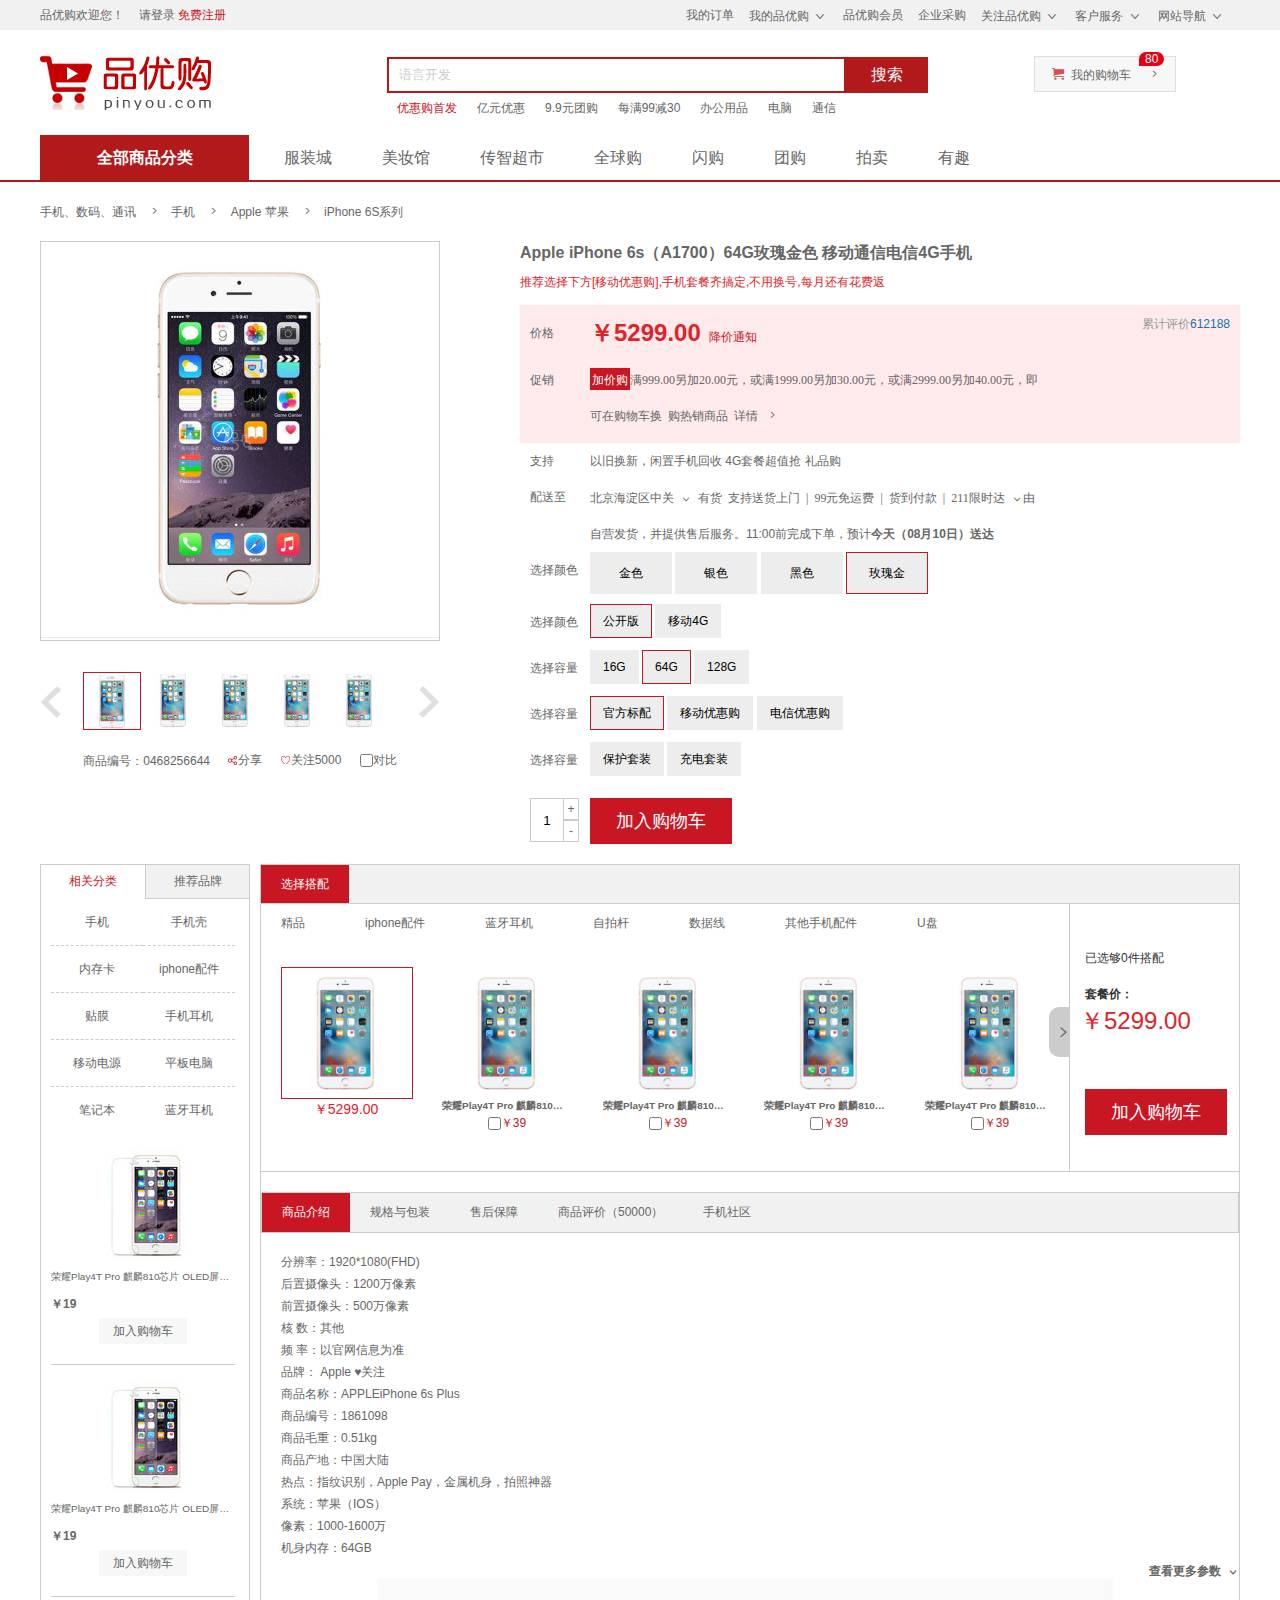
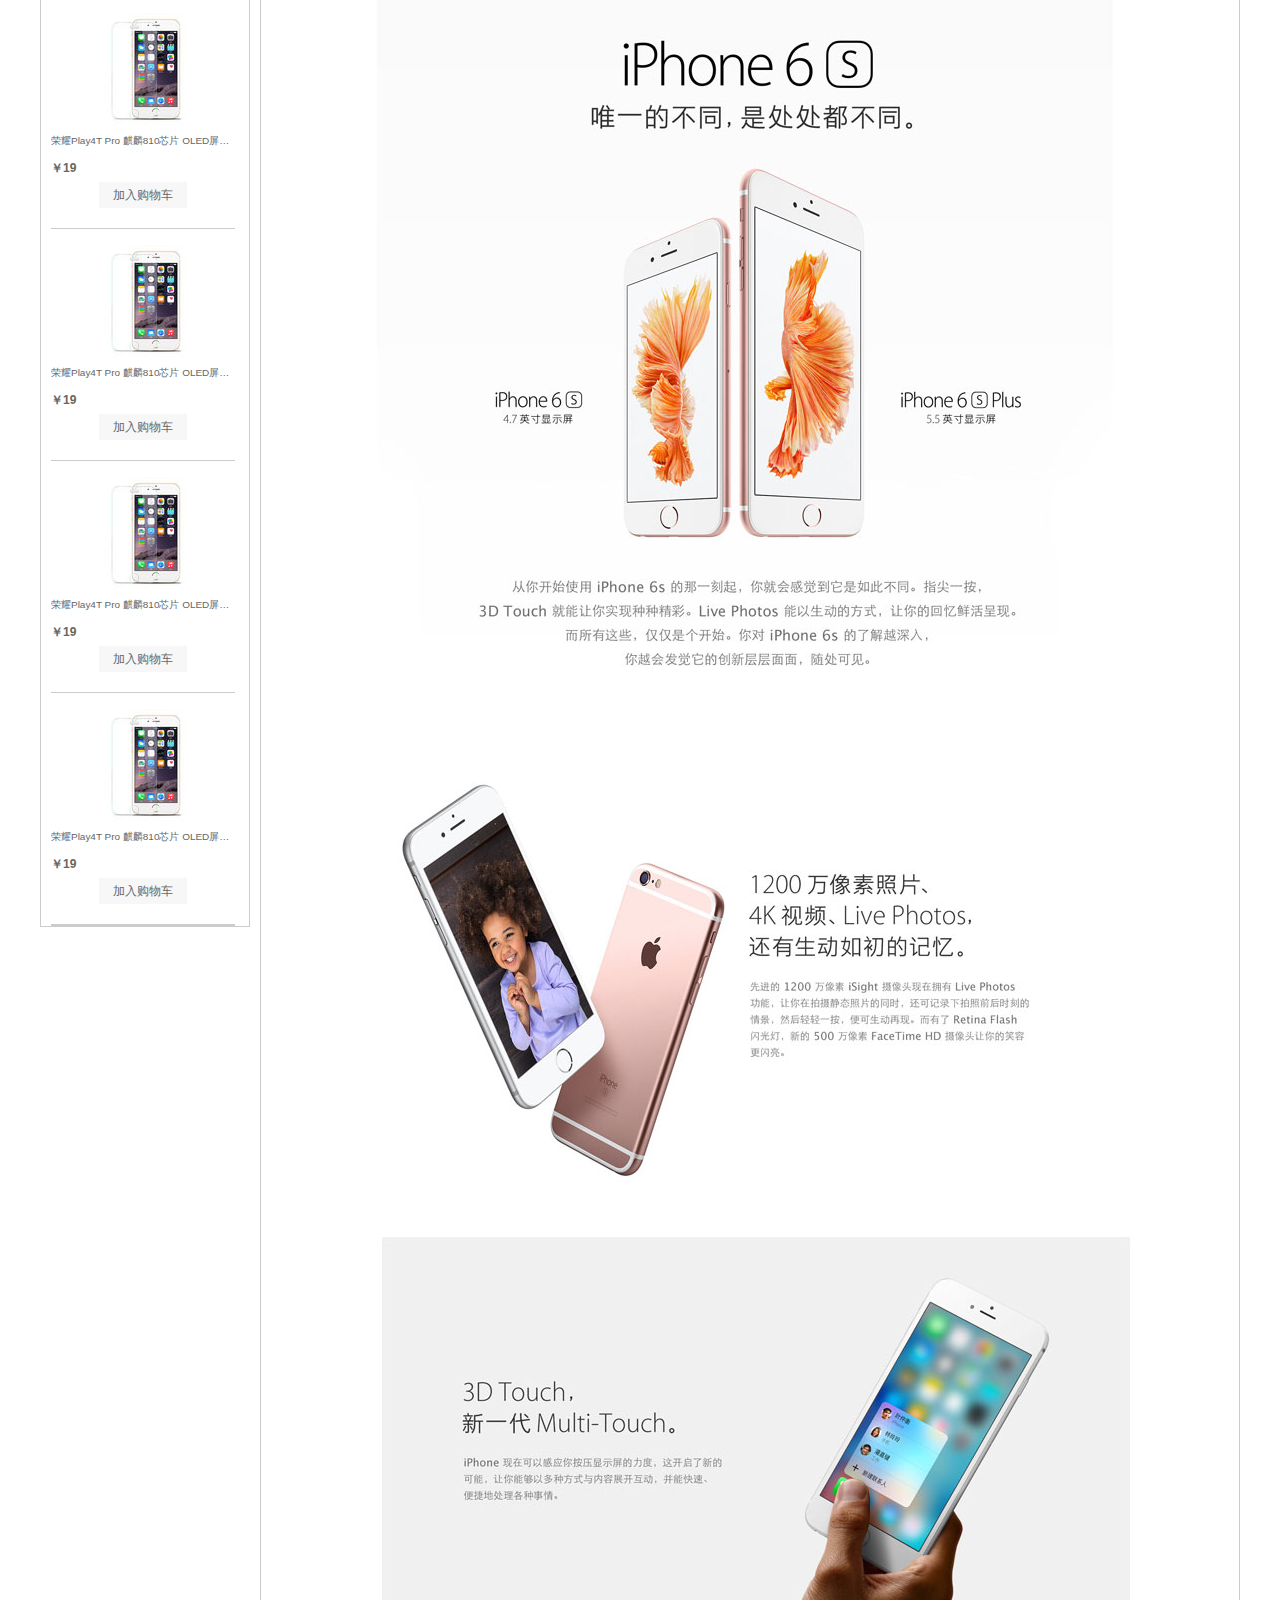
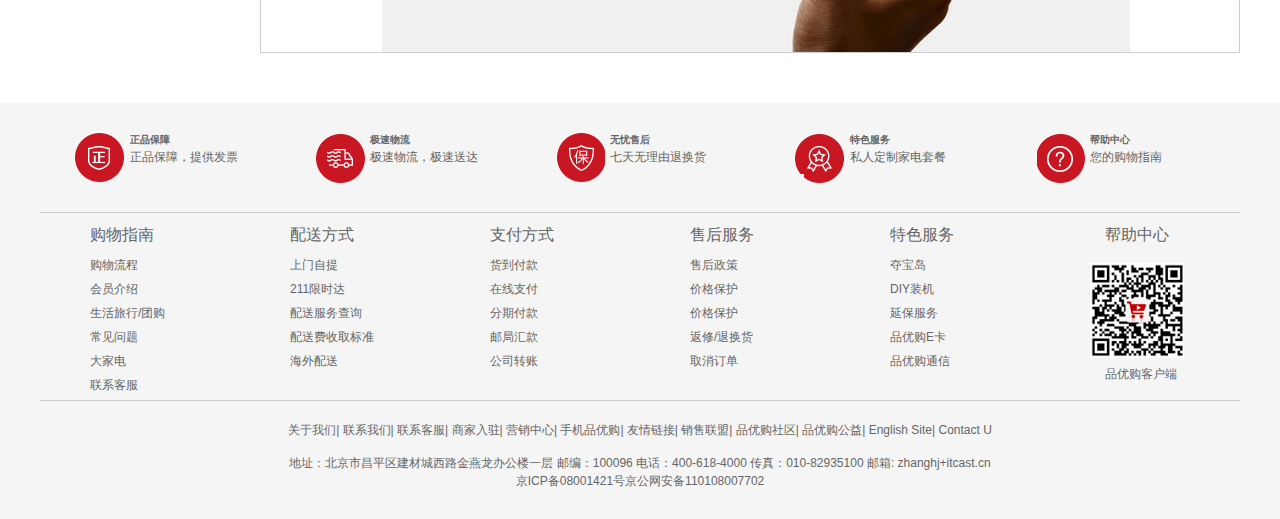
==== commit 423d37ec: "项目-品优购" ====
--- a/detail.html
+++ b/detail.html
@@ -476,121 +476,121 @@
                 </div>
             </div>
         </div>
-
-        <!-- footer start -->
-        <div class="footer">
-            <div class="w">
-                <!-- mod_service -->
-                <div class="mod_service">
-                    <ul>
-                        <li>
-                            <i class="mod_service_icon mod_service_zheng"></i>
-                            <div class="mod_service_tit">
-                                <h5>正品保障</h5>
-                                <p>正品保障，提供发票</p>
-                            </div>
-                        </li>
-                        <li>
-                            <i class="mod_service_icon mod_service_kuai"></i>
-                            <div class="mod_service_tit">
-                                <h5>极速物流</h5>
-                                <p>极速物流，极速送达</p>
-                            </div>
-                        </li>
-                        <li>
-                            <i class="mod_service_icon mod_service_bao"></i>
-                            <div class="mod_service_tit">
-                                <h5>无忧售后</h5>
-                                <p>七天无理由退换货</p>
-                            </div>
-                        </li>
-                        <li>
-                            <i class="mod_service_icon mod_service_xun"></i>
-                            <div class="mod_service_tit">
-                                <h5>特色服务</h5>
-                                <p>私人定制家电套餐</p>
-                            </div>
-                        </li>
-                        <li>
-                            <i class="mod_service_icon mod_service_wen"></i>
-                            <div class="mod_service_tit">
-                                <h5>帮助中心</h5>
-                                <p>您的购物指南</p>
-                            </div>
-                        </li>
-                    </ul>
-                </div>
-                <!-- mod_help -->
-                <div class="mod_help">
-                    <dl class="mod_help_item">
-                        <dt>购物指南</dt>
-                        <dd><a href="javascript:;">购物流程</a></dd>
-                        <dd><a href="javascript:;">会员介绍</a></dd>
-                        <dd><a href="javascript:;">生活旅行/团购</a></dd>
-                        <dd><a href="javascript:;">常见问题</a></dd>
-                        <dd><a href="javascript:;">大家电</a></dd>
-                        <dd><a href="javascript:;">联系客服</a></dd>
-                    </dl>
-                    <dl class="mod_help_item">
-                        <dt>配送方式</dt>
-                        <dd><a href="javascript:;">上门自提</a></dd>
-                        <dd><a href="javascript:;">211限时达</a></dd>
-                        <dd><a href="javascript:;">配送服务查询</a></dd>
-                        <dd><a href="javascript:;">配送费收取标准</a></dd>
-                        <dd><a href="javascript:;">海外配送</a></dd>
-                    </dl>
-                    <dl class="mod_help_item">
-                        <dt>支付方式</dt>
-                        <dd><a href="javascript:;">货到付款</a></dd>
-                        <dd><a href="javascript:;">在线支付</a></dd>
-                        <dd><a href="javascript:;">分期付款</a></dd>
-                        <dd><a href="javascript:;">邮局汇款</a></dd>
-                        <dd><a href="javascript:;">公司转账</a></dd>
-                    </dl>
-                    <dl class="mod_help_item">
-                        <dt>售后服务</dt>
-                        <dd><a href="javascript:;">售后政策</a></dd>
-                        <dd><a href="javascript:;">价格保护</a></dd>
-                        <dd><a href="javascript:;">价格保护</a></dd>
-                        <dd><a href="javascript:;">返修/退换货</a></dd>
-                        <dd><a href="javascript:;">取消订单</a></dd>
-                    </dl>
-                    <dl class="mod_help_item">
-                        <dt>特色服务</dt>
-                        <dd><a href="javascript:;">夺宝岛</a></dd>
-                        <dd><a href="javascript:;">DIY装机</a></dd>
-                        <dd><a href="javascript:;">延保服务</a></dd>
-                        <dd><a href="javascript:;">品优购E卡</a></dd>
-                        <dd><a href="javascript:;">品优购通信</a></dd>
-                    </dl>
-                    <dl class="mod_help_item mod_help_app">
-                        <dt>帮助中心</dt>
-                        <dd><img src="upload/erweima.png" alt="">
-                            <p>品优购客户端</p>
-                        </dd>
-
-                    </dl>
-                </div>
-                <!-- mod_copyright -->
-                <div class="mod_copyright">
-                    <p class="mod_copyright_item">
-                        <a href="javascript:;">关于我们</a>|
-                        <a href="javascript:;">联系我们</a>|
-                        <a href="javascript:;">联系客服</a>|
-                        <a href="javascript:;">商家入驻</a>|
-                        <a href="javascript:;">营销中心</a>|
-                        <a href="javascript:;">手机品优购</a>|
-                        <a href="javascript:;">友情链接</a>|
-                        <a href="javascript:;">销售联盟</a>|
-                        <a href="javascript:;">品优购社区</a>|
-                        <a href="javascript:;">品优购公益</a>|
-                        <a href="javascript:;">English Site</a>|
-                        <a href="javascript:;">Contact U</a>
-                    </p>
-                    <p class="mod_copyright_info">地址：北京市昌平区建材城西路金燕龙办公楼一层 邮编：100096 电话：400-618-4000 传真：010-82935100 邮箱: zhanghj+itcast.cn<br>京ICP备08001421号京公网安备110108007702</p>
-                </div>
-            </div>
-        </div>
+    </div>
+    <!-- footer start -->
+    <div class="footer">
+        <div class="w">
+            <!-- mod_service -->
+            <div class="mod_service">
+                <ul>
+                    <li>
+                        <i class="mod_service_icon mod_service_zheng"></i>
+                        <div class="mod_service_tit">
+                            <h5>正品保障</h5>
+                            <p>正品保障，提供发票</p>
+                        </div>
+                    </li>
+                    <li>
+                        <i class="mod_service_icon mod_service_kuai"></i>
+                        <div class="mod_service_tit">
+                            <h5>极速物流</h5>
+                            <p>极速物流，极速送达</p>
+                        </div>
+                    </li>
+                    <li>
+                        <i class="mod_service_icon mod_service_bao"></i>
+                        <div class="mod_service_tit">
+                            <h5>无忧售后</h5>
+                            <p>七天无理由退换货</p>
+                        </div>
+                    </li>
+                    <li>
+                        <i class="mod_service_icon mod_service_xun"></i>
+                        <div class="mod_service_tit">
+                            <h5>特色服务</h5>
+                            <p>私人定制家电套餐</p>
+                        </div>
+                    </li>
+                    <li>
+                        <i class="mod_service_icon mod_service_wen"></i>
+                        <div class="mod_service_tit">
+                            <h5>帮助中心</h5>
+                            <p>您的购物指南</p>
+                        </div>
+                    </li>
+                </ul>
+            </div>
+            <!-- mod_help -->
+            <div class="mod_help">
+                <dl class="mod_help_item">
+                    <dt>购物指南</dt>
+                    <dd><a href="javascript:;">购物流程</a></dd>
+                    <dd><a href="javascript:;">会员介绍</a></dd>
+                    <dd><a href="javascript:;">生活旅行/团购</a></dd>
+                    <dd><a href="javascript:;">常见问题</a></dd>
+                    <dd><a href="javascript:;">大家电</a></dd>
+                    <dd><a href="javascript:;">联系客服</a></dd>
+                </dl>
+                <dl class="mod_help_item">
+                    <dt>配送方式</dt>
+                    <dd><a href="javascript:;">上门自提</a></dd>
+                    <dd><a href="javascript:;">211限时达</a></dd>
+                    <dd><a href="javascript:;">配送服务查询</a></dd>
+                    <dd><a href="javascript:;">配送费收取标准</a></dd>
+                    <dd><a href="javascript:;">海外配送</a></dd>
+                </dl>
+                <dl class="mod_help_item">
+                    <dt>支付方式</dt>
+                    <dd><a href="javascript:;">货到付款</a></dd>
+                    <dd><a href="javascript:;">在线支付</a></dd>
+                    <dd><a href="javascript:;">分期付款</a></dd>
+                    <dd><a href="javascript:;">邮局汇款</a></dd>
+                    <dd><a href="javascript:;">公司转账</a></dd>
+                </dl>
+                <dl class="mod_help_item">
+                    <dt>售后服务</dt>
+                    <dd><a href="javascript:;">售后政策</a></dd>
+                    <dd><a href="javascript:;">价格保护</a></dd>
+                    <dd><a href="javascript:;">价格保护</a></dd>
+                    <dd><a href="javascript:;">返修/退换货</a></dd>
+                    <dd><a href="javascript:;">取消订单</a></dd>
+                </dl>
+                <dl class="mod_help_item">
+                    <dt>特色服务</dt>
+                    <dd><a href="javascript:;">夺宝岛</a></dd>
+                    <dd><a href="javascript:;">DIY装机</a></dd>
+                    <dd><a href="javascript:;">延保服务</a></dd>
+                    <dd><a href="javascript:;">品优购E卡</a></dd>
+                    <dd><a href="javascript:;">品优购通信</a></dd>
+                </dl>
+                <dl class="mod_help_item mod_help_app">
+                    <dt>帮助中心</dt>
+                    <dd><img src="upload/erweima.png" alt="">
+                        <p>品优购客户端</p>
+                    </dd>
+
+                </dl>
+            </div>
+            <!-- mod_copyright -->
+            <div class="mod_copyright">
+                <p class="mod_copyright_item">
+                    <a href="javascript:;">关于我们</a>|
+                    <a href="javascript:;">联系我们</a>|
+                    <a href="javascript:;">联系客服</a>|
+                    <a href="javascript:;">商家入驻</a>|
+                    <a href="javascript:;">营销中心</a>|
+                    <a href="javascript:;">手机品优购</a>|
+                    <a href="javascript:;">友情链接</a>|
+                    <a href="javascript:;">销售联盟</a>|
+                    <a href="javascript:;">品优购社区</a>|
+                    <a href="javascript:;">品优购公益</a>|
+                    <a href="javascript:;">English Site</a>|
+                    <a href="javascript:;">Contact U</a>
+                </p>
+                <p class="mod_copyright_info">地址：北京市昌平区建材城西路金燕龙办公楼一层 邮编：100096 电话：400-618-4000 传真：010-82935100 邮箱: zhanghj+itcast.cn<br>京ICP备08001421号京公网安备110108007702</p>
+            </div>
+        </div>
+    </div>
 </body>
 
 </html>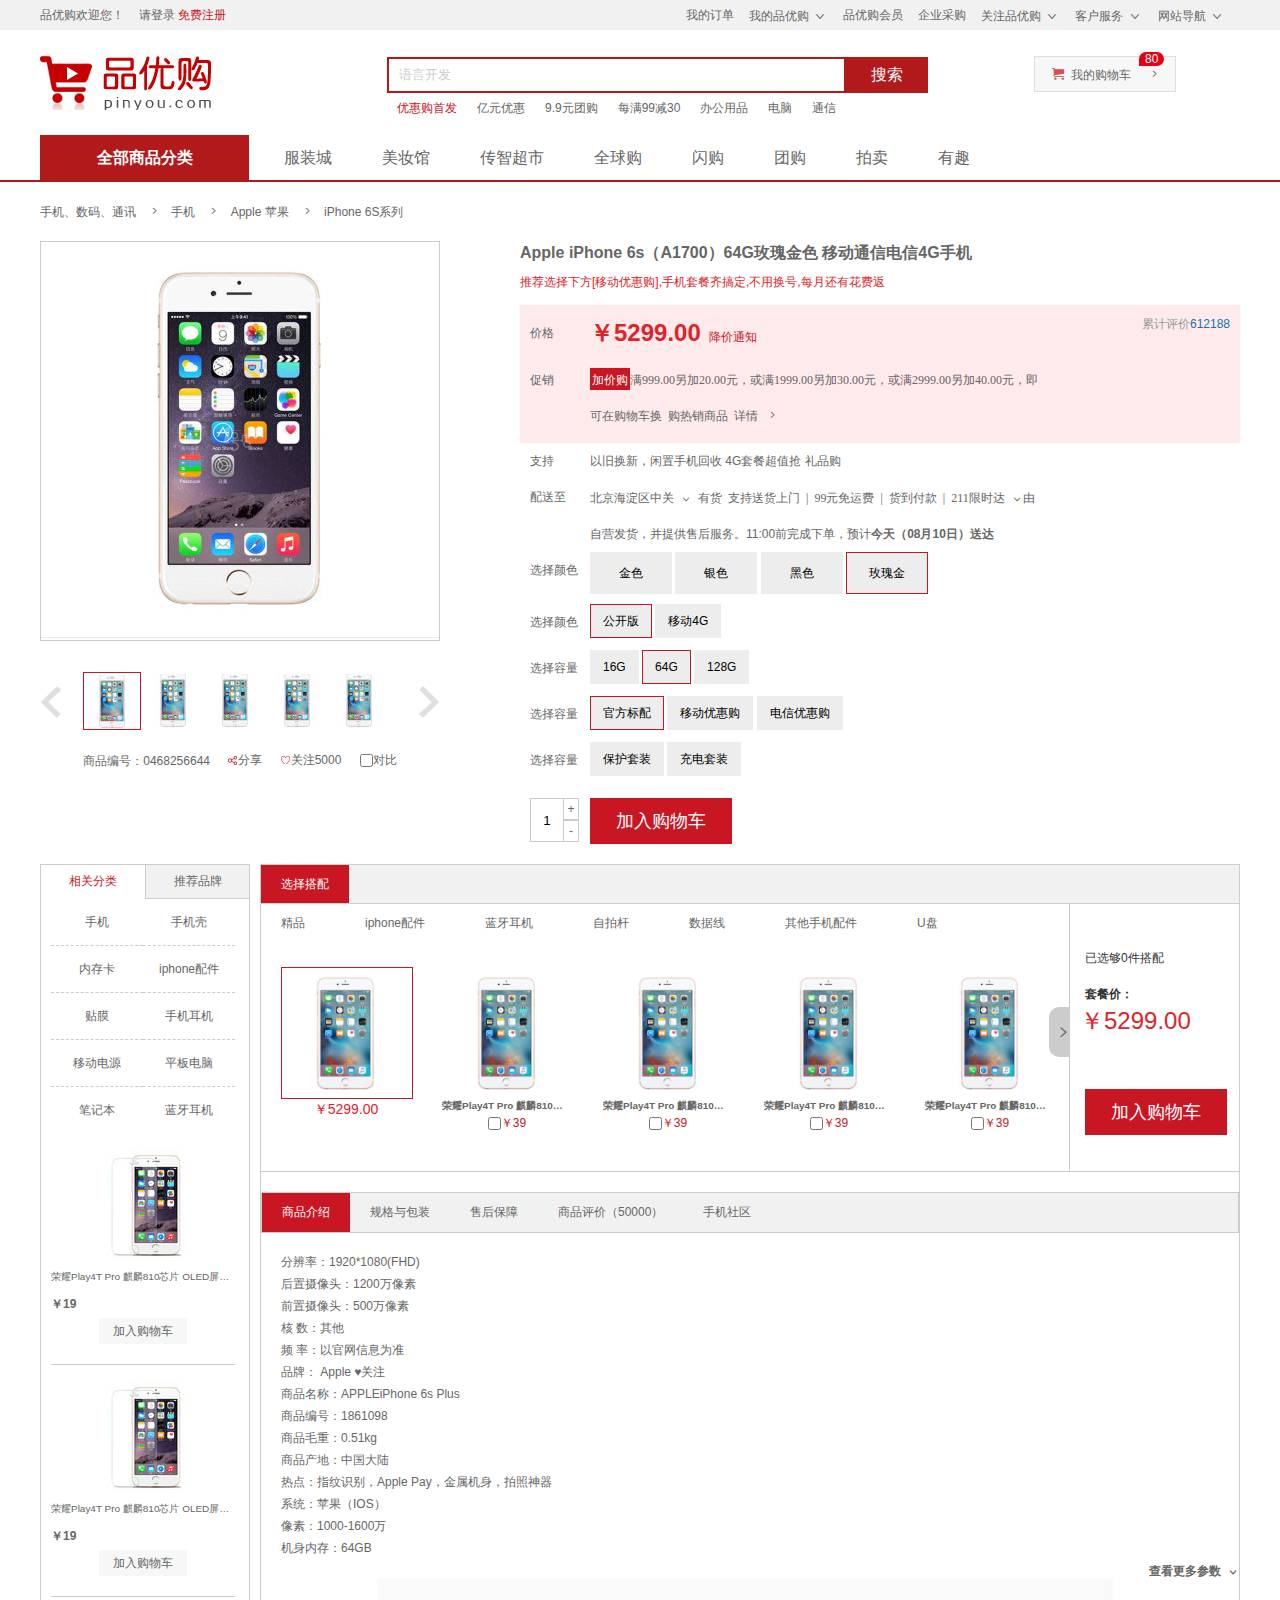
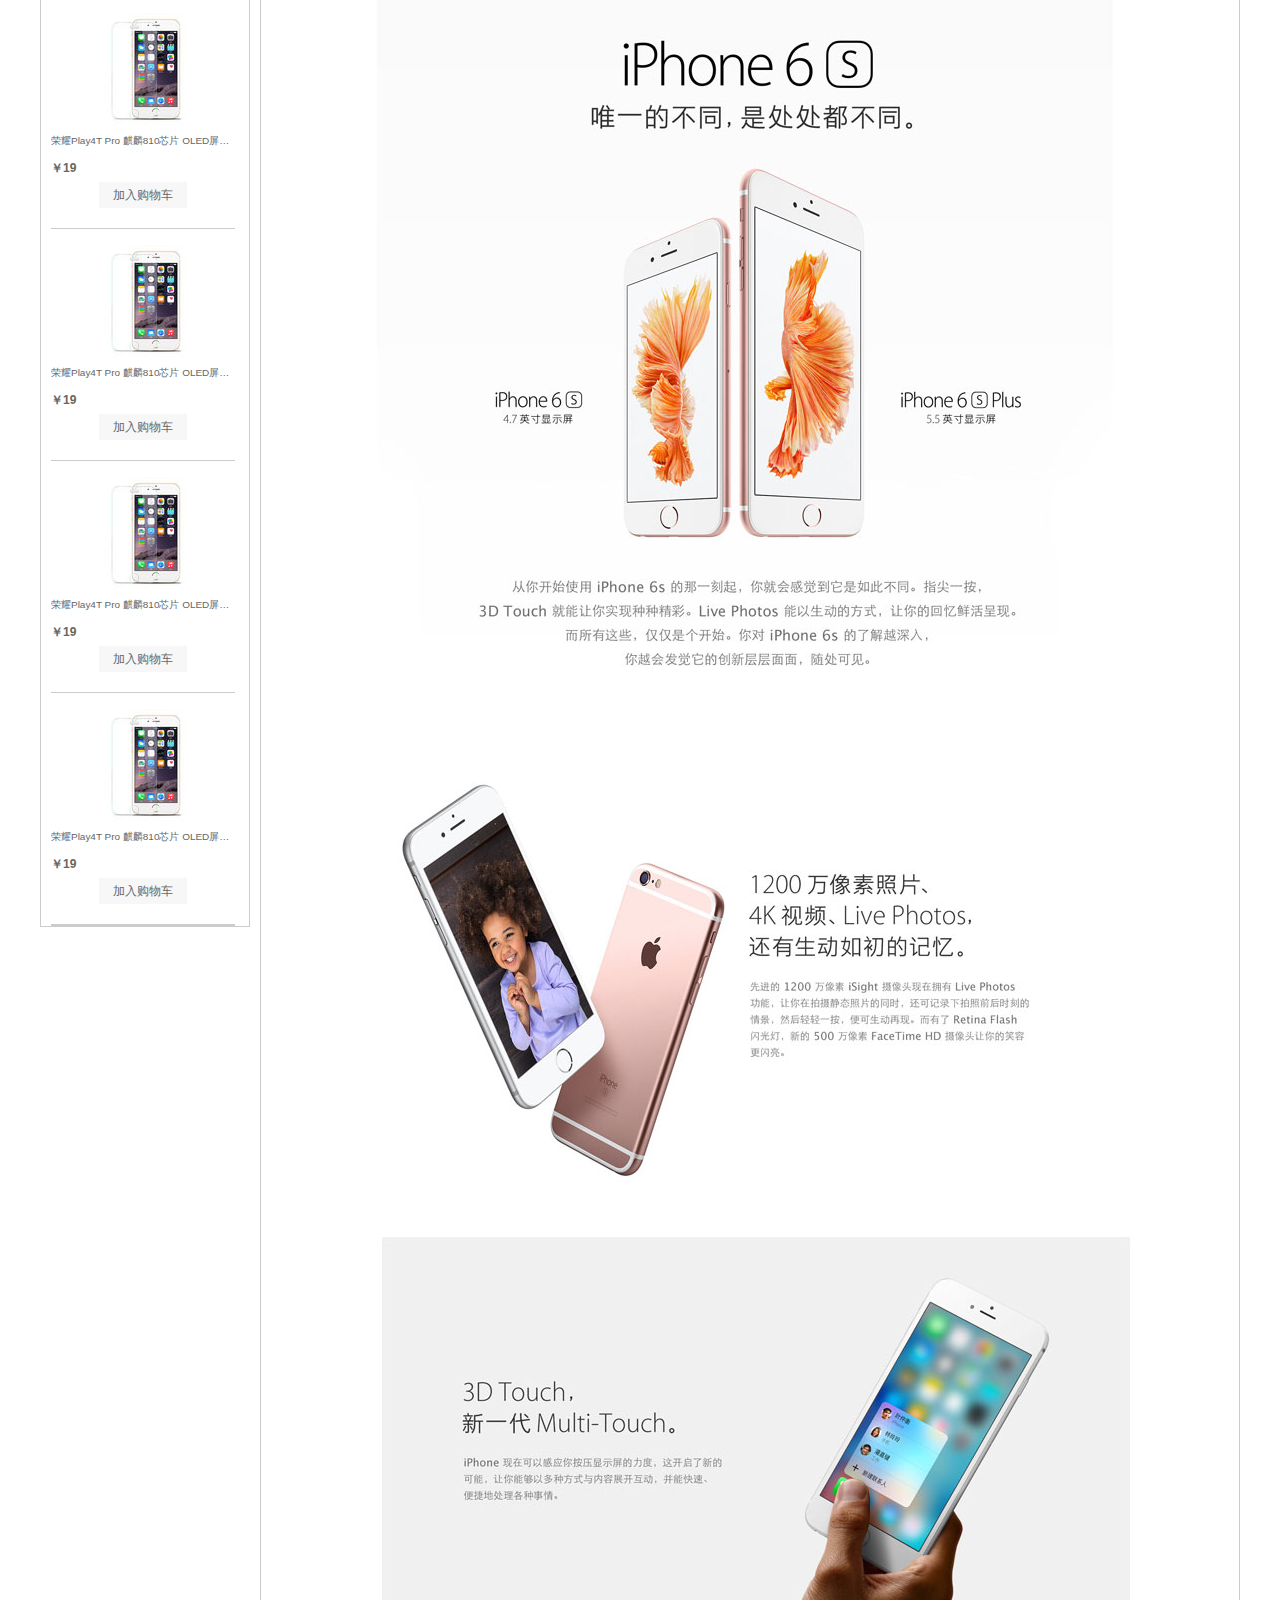
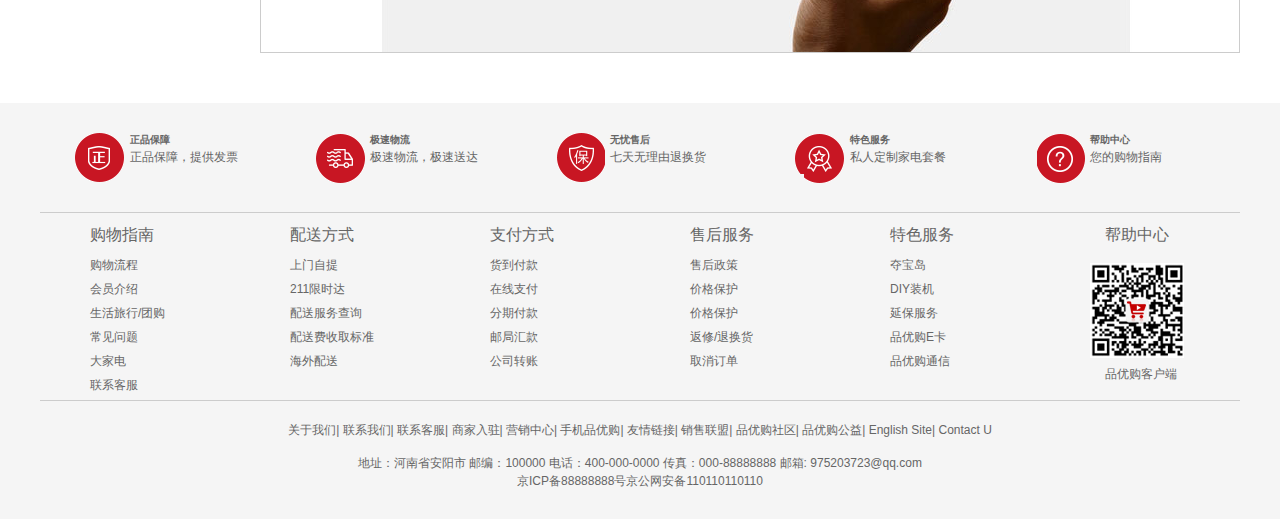
==== commit 6bddf5af: "轮播图的实现" ====
--- a/detail.html
+++ b/detail.html
@@ -11,6 +11,7 @@
     <link rel="stylesheet" href="css/base.css">
     <link rel="stylesheet" href="css/comment.css">
     <link rel="stylesheet" href="css/detail.css">
+    <script src="js/detail.js"></script>
 </head>
 
 <body>
@@ -213,6 +214,10 @@
             <div class="preview_wrap fl">
                 <div class="preview_img">
                     <img src="upload/phone_detail.jpg">
+                    <div class="mask"></div>
+                    <div class="big">
+                        <img src="upload/big.jpg" class="bigImage">
+                    </div>
                 </div>
                 <!-- 略缩图 start -->
                 <div class="preview_list">
@@ -477,6 +482,7 @@
             </div>
         </div>
     </div>
+
     <!-- footer start -->
     <div class="footer">
         <div class="w">
@@ -587,7 +593,7 @@
                     <a href="javascript:;">English Site</a>|
                     <a href="javascript:;">Contact U</a>
                 </p>
-                <p class="mod_copyright_info">地址：北京市昌平区建材城西路金燕龙办公楼一层 邮编：100096 电话：400-618-4000 传真：010-82935100 邮箱: zhanghj+itcast.cn<br>京ICP备08001421号京公网安备110108007702</p>
+                <p class="mod_copyright_info">地址：河南省安阳市 邮编：100000 电话：400-000-0000 传真：000-88888888 邮箱: 975203723@qq.com<br>京ICP备88888888号京公网安备110110110110</p>
             </div>
         </div>
     </div>
--- a/css/detail.css
+++ b/css/detail.css
@@ -28,9 +28,39 @@
 /* 预览大图 */
 
 .preview_img {
+    position: relative;
     width: 398px;
     height: 398px;
     border: 1px solid #ccc;
+}
+
+.mask {
+    display: none;
+    position: absolute;
+    top: 0;
+    left: 0;
+    width: 250px;
+    height: 250px;
+    background-color: yellow;
+    opacity: .5;
+    border: 1px solid #ccc;
+}
+
+.big {
+    overflow: hidden;
+    display: none;
+    position: absolute;
+    top: 0;
+    left: 410px;
+    width: 500px;
+    height: 500px;
+    background-color: pink;
+    border: 1px solid #ccc;
+    z-index: 999;
+}
+
+.bigImage {
+    position: absolute;
 }
 
 
